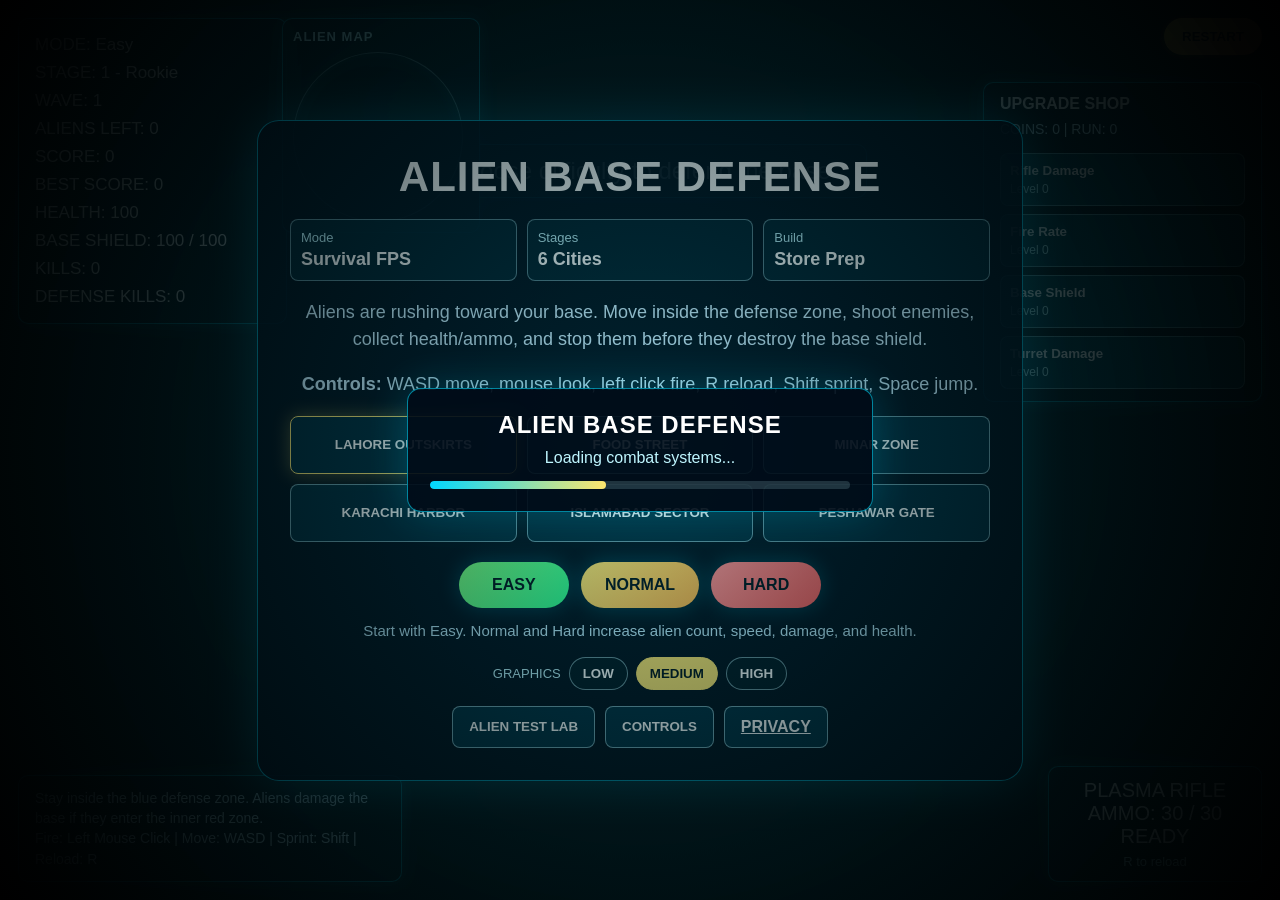
==== index.html @ 87f67059 "Deploy GitHub Pages build" ====
<!DOCTYPE html>
<html lang="en">
<head>
  <meta charset="UTF-8" />
  <meta name="viewport" content="width=device-width, initial-scale=1.0" />
  <meta name="description" content="Alien Base Defense is a Babylon.js alien shooter and base defense survival game." />
  <meta name="application-name" content="Alien Base Defense" />
  <meta name="theme-color" content="#00d6ff" />
  <meta name="mobile-web-app-capable" content="yes" />
  <meta name="apple-mobile-web-app-capable" content="yes" />
  <meta name="apple-mobile-web-app-title" content="Alien Defense" />
  <link rel="manifest" href="manifest.webmanifest" />
  <link rel="icon" href="icon.svg" type="image/svg+xml" />
  <link rel="icon" href="icons/icon-192.png" sizes="192x192" type="image/png" />
  <link rel="apple-touch-icon" href="icons/icon-192.png" />
  <title>Alien Base Defense</title>
  <style>
    html, body {
      width: 100%;
      height: 100%;
      margin: 0;
      overflow: hidden;
      background: #05070d;
      font-family: Arial, sans-serif;
      color: white;
      user-select: none;
      -webkit-user-select: none;
      -webkit-touch-callout: none;
    }

    #renderCanvas {
      width: 100%;
      height: 100%;
      touch-action: none;
      display: block;
    }

    #hud {
      position: fixed;
      inset: 0;
      pointer-events: none;
      z-index: 10;
    }

    .panel {
      position: absolute;
      background: rgba(0, 10, 20, 0.65);
      border: 1px solid rgba(0, 220, 255, 0.55);
      box-shadow: 0 0 18px rgba(0, 220, 255, 0.18);
      border-radius: 10px;
      padding: 12px 16px;
      backdrop-filter: blur(4px);
    }

    #stats {
      top: 18px;
      left: 18px;
      font-size: 17px;
      line-height: 1.65;
      min-width: 235px;
    }

    #weaponPanel {
      right: 18px;
      bottom: 18px;
      font-size: 20px;
      min-width: 180px;
      text-align: center;
    }

    #bossPanel {
      left: 50%;
      top: 82px;
      transform: translateX(-50%);
      width: min(520px, 46vw);
      display: none;
      text-align: center;
      padding: 10px 14px;
      border-color: rgba(255, 74, 48, 0.78);
      box-shadow: 0 0 24px rgba(255, 74, 48, 0.24);
    }

    #bossPanel h3 {
      margin: 0 0 7px;
      color: #ffd2c8;
      letter-spacing: 2px;
      font-size: 14px;
    }

    #bossHealthBack {
      height: 10px;
      overflow: hidden;
      border-radius: 999px;
      background: rgba(90, 0, 0, 0.76);
      border: 1px solid rgba(255, 210, 200, 0.32);
    }

    #bossHealthFill {
      width: 100%;
      height: 100%;
      transform-origin: left center;
      background: linear-gradient(90deg, #ff3828, #ffe66d);
      box-shadow: 0 0 14px rgba(255, 74, 48, 0.6);
    }

    #bossHealthText {
      margin-top: 5px;
      color: #ffd2c8;
      font-size: 12px;
    }

    #alienMapPanel {
      top: 18px;
      left: 282px;
      width: 176px;
      padding: 10px;
    }

    #alienMapPanel h3 {
      margin: 0 0 8px;
      font-size: 13px;
      letter-spacing: 1px;
      color: #bff6ff;
    }

    #alienMapCanvas {
      width: 168px;
      height: 168px;
      display: block;
      border-radius: 50%;
      background: rgba(0, 7, 13, 0.78);
      border: 1px solid rgba(191, 246, 255, 0.4);
      box-shadow: inset 0 0 18px rgba(0, 220, 255, 0.12);
    }

    #message {
      left: 50%;
      top: 16%;
      transform: translateX(-50%);
      text-align: center;
      font-size: 24px;
      min-width: 420px;
      max-width: 720px;
    }

    #hintPanel {
      left: 18px;
      bottom: 18px;
      font-size: 14px;
      color: #cdefff;
      max-width: 350px;
      line-height: 1.45;
    }

    #crosshair {
      position: absolute;
      left: 50%;
      top: 50%;
      width: 28px;
      height: 28px;
      transform: translate(-50%, -50%);
    }

    #crosshair::before,
    #crosshair::after {
      content: "";
      position: absolute;
      background: rgba(255, 255, 255, 0.95);
      box-shadow: 0 0 10px rgba(0, 220, 255, 0.9);
    }

    #crosshair::before {
      left: 13px;
      top: 0;
      width: 2px;
      height: 28px;
    }

    #crosshair::after {
      top: 13px;
      left: 0;
      width: 28px;
      height: 2px;
    }

    #startOverlay {
      position: fixed;
      inset: 0;
      z-index: 50;
      display: flex;
      align-items: center;
      justify-content: center;
      background: radial-gradient(circle at center, rgba(0, 160, 190, 0.16), rgba(0, 0, 0, 0.92));
      color: white;
      text-align: center;
      padding: 24px;
    }

    #startCard {
      max-width: 700px;
      background: rgba(0, 12, 24, 0.9);
      border: 1px solid rgba(0, 220, 255, 0.6);
      border-radius: 22px;
      padding: 32px;
      box-shadow: 0 0 50px rgba(0, 220, 255, 0.22);
    }

    #startCard h1 {
      margin: 0 0 12px;
      font-size: 42px;
      letter-spacing: 1px;
    }

    #startCard p {
      font-size: 18px;
      color: #cdefff;
      line-height: 1.5;
    }

    #menuStatus {
      display: grid;
      grid-template-columns: repeat(3, 1fr);
      gap: 10px;
      margin: 18px 0;
    }

    .menuStat {
      border: 1px solid rgba(191, 246, 255, 0.45);
      border-radius: 8px;
      padding: 10px;
      background: rgba(0, 42, 56, 0.58);
      font-size: 13px;
      color: #bff6ff;
      text-align: left;
    }

    .menuStat strong {
      display: block;
      margin-top: 4px;
      color: white;
      font-size: 18px;
    }

    #difficultyButtons {
      display: flex;
      justify-content: center;
      gap: 12px;
      margin-top: 20px;
      flex-wrap: wrap;
    }

    .difficultyBtn {
      pointer-events: auto;
      border: none;
      border-radius: 999px;
      padding: 14px 24px;
      font-size: 16px;
      font-weight: 900;
      cursor: pointer;
      color: #001018;
      box-shadow: 0 0 22px rgba(0, 220, 255, 0.25);
      min-width: 110px;
    }

    .difficultyBtn.easy {
      background: linear-gradient(135deg, #7cff7c, #2dff8f);
    }

    .difficultyBtn.normal {
      background: linear-gradient(135deg, #ffe66d, #ffb347);
    }

    .difficultyBtn.hard {
      background: linear-gradient(135deg, #ff8b8b, #ff5a5a);
    }

    #stageSelect {
      display: grid;
      grid-template-columns: repeat(3, 1fr);
      gap: 10px;
      margin-top: 18px;
    }

    .stageBtn {
      pointer-events: auto;
      min-height: 58px;
      border: 1px solid rgba(191, 246, 255, 0.55);
      border-radius: 8px;
      background: rgba(0, 60, 80, 0.55);
      color: white;
      font-weight: 900;
      cursor: pointer;
    }

    .stageBtn.selected {
      border-color: #ffe66d;
      box-shadow: 0 0 18px rgba(255, 230, 109, 0.32);
    }

    #difficultyHint {
      margin-top: 14px;
      font-size: 15px;
      color: #bfeeff;
    }

    #graphicsSelect {
      margin-top: 18px;
      display: flex;
      justify-content: center;
      align-items: center;
      gap: 8px;
      flex-wrap: wrap;
      color: #bff6ff;
      font-size: 13px;
    }

    .graphicsBtn {
      border: 1px solid rgba(191, 246, 255, 0.55);
      border-radius: 999px;
      padding: 8px 13px;
      background: rgba(0, 22, 32, 0.84);
      color: white;
      font-weight: 800;
      cursor: pointer;
    }

    .graphicsBtn.selected {
      border-color: #ffe66d;
      color: #001018;
      background: #ffe66d;
    }

    #menuActions {
      display: flex;
      justify-content: center;
      gap: 10px;
      margin-top: 16px;
      flex-wrap: wrap;
    }

    .menuActionBtn {
      pointer-events: auto;
      border: 1px solid rgba(191, 246, 255, 0.6);
      border-radius: 8px;
      padding: 11px 16px;
      background: rgba(0, 60, 80, 0.65);
      color: white;
      font-weight: 900;
      cursor: pointer;
    }

    #startButton {
      display: none;
    }

    #restartButton {
      pointer-events: auto;
      position: absolute;
      right: 18px;
      top: 18px;
      background: linear-gradient(135deg, #ffdd55, #ff7755);
      color: #120800;
      border: none;
      border-radius: 999px;
      padding: 11px 18px;
      font-weight: 900;
      cursor: pointer;
      box-shadow: 0 0 18px rgba(255, 190, 70, 0.35);
    }

    #damageFlash {
      position: fixed;
      inset: 0;
      background: rgba(255, 0, 0, 0);
      z-index: 20;
      pointer-events: none;
      transition: background 0.12s ease;
    }

    #compatOverlay {
      position: fixed;
      inset: 0;
      z-index: 120;
      display: none;
      align-items: center;
      justify-content: center;
      background: radial-gradient(circle at center, rgba(160, 30, 30, 0.2), rgba(0, 0, 0, 0.94));
      color: white;
      text-align: center;
      padding: 24px;
    }

    #compatCard {
      width: min(520px, calc(100vw - 32px));
      border: 1px solid rgba(255, 110, 90, 0.7);
      border-radius: 14px;
      padding: 24px;
      background: rgba(24, 8, 8, 0.94);
      box-shadow: 0 0 44px rgba(255, 70, 55, 0.2);
    }

    #compatCard h2 {
      margin: 0 0 10px;
    }

    #compatCard p {
      color: #ffd6ce;
      line-height: 1.5;
      margin: 0;
    }

    #loadingOverlay {
      position: fixed;
      inset: 0;
      z-index: 90;
      display: flex;
      align-items: center;
      justify-content: center;
      background: radial-gradient(circle at center, rgba(0, 135, 160, 0.18), rgba(0, 0, 0, 0.94));
      color: white;
      text-align: center;
    }

    #loadingCard {
      width: min(420px, calc(100vw - 36px));
      border: 1px solid rgba(0, 220, 255, 0.58);
      border-radius: 14px;
      padding: 22px;
      background: rgba(0, 12, 24, 0.9);
      box-shadow: 0 0 44px rgba(0, 220, 255, 0.2);
    }

    #loadingCard h2 {
      margin: 0 0 10px;
      letter-spacing: 1px;
    }

    #loadingText {
      color: #bff6ff;
      margin-bottom: 14px;
    }

    #loadingBar {
      height: 8px;
      border-radius: 999px;
      overflow: hidden;
      background: rgba(191, 246, 255, 0.16);
    }

    #loadingBar span {
      display: block;
      width: 42%;
      height: 100%;
      border-radius: inherit;
      background: linear-gradient(90deg, #00d6ff, #ffe66d);
      animation: loadingSweep 1.1s ease-in-out infinite alternate;
    }

    @keyframes loadingSweep {
      from { transform: translateX(-30%); }
      to { transform: translateX(170%); }
    }

    #pauseOverlay {
      position: fixed;
      inset: 0;
      z-index: 60;
      display: none;
      align-items: center;
      justify-content: center;
      background: rgba(0, 0, 0, 0.72);
      color: white;
      text-align: center;
    }

    #controlsOverlay {
      position: fixed;
      inset: 0;
      z-index: 65;
      display: none;
      align-items: center;
      justify-content: center;
      background: rgba(0, 0, 0, 0.74);
      color: white;
      text-align: left;
      pointer-events: auto;
    }

    #controlsMenu {
      width: min(520px, calc(100vw - 32px));
      background: rgba(0, 12, 24, 0.96);
      border: 1px solid rgba(0, 220, 255, 0.62);
      border-radius: 14px;
      padding: 24px;
      box-shadow: 0 0 40px rgba(0, 220, 255, 0.22);
    }

    #controlsMenu h2 {
      margin: 0 0 16px;
      text-align: center;
    }

    .controlGrid {
      display: grid;
      grid-template-columns: 130px 1fr;
      gap: 10px 14px;
      color: #cdefff;
      font-size: 15px;
    }

    .controlGrid strong {
      color: white;
    }

    #alienGalleryOverlay {
      position: fixed;
      inset: 0;
      z-index: 70;
      display: none;
      align-items: center;
      justify-content: center;
      background: rgba(0, 0, 0, 0.82);
      color: white;
      pointer-events: auto;
    }

    #alienGallery {
      width: min(980px, calc(100vw - 28px));
      height: min(680px, calc(100vh - 28px));
      background: rgba(0, 12, 24, 0.96);
      border: 1px solid rgba(0, 220, 255, 0.62);
      border-radius: 14px;
      display: grid;
      grid-template-columns: 220px 1fr;
      overflow: hidden;
      box-shadow: 0 0 48px rgba(0, 220, 255, 0.24);
    }

    #alienGalleryPanel {
      padding: 18px;
      border-right: 1px solid rgba(0, 220, 255, 0.3);
      overflow-y: auto;
    }

    #alienGalleryPanel h2 {
      margin: 0 0 12px;
      font-size: 22px;
    }

    .alienPreviewBtn {
      width: 100%;
      margin-top: 8px;
      border: 1px solid rgba(191, 246, 255, 0.55);
      border-radius: 8px;
      padding: 10px;
      background: rgba(0, 60, 80, 0.62);
      color: white;
      cursor: pointer;
      font-weight: 900;
      text-align: left;
    }

    .alienPreviewBtn.selected {
      border-color: #ffe66d;
      box-shadow: 0 0 16px rgba(255, 230, 109, 0.22);
    }

    #alienGalleryClose {
      width: 100%;
      margin-top: 18px;
      border: none;
      border-radius: 8px;
      padding: 11px;
      background: #bff6ff;
      color: #001018;
      font-weight: 900;
      cursor: pointer;
    }

    #alienPreviewCanvas {
      width: 100%;
      height: 100%;
      display: block;
      touch-action: none;
    }

    #rewardOverlay {
      position: fixed;
      inset: 0;
      z-index: 58;
      display: none;
      align-items: center;
      justify-content: center;
      background: rgba(0, 0, 0, 0.68);
      pointer-events: auto;
    }

    #rewardMenu {
      width: min(620px, calc(100vw - 32px));
      background: rgba(0, 12, 24, 0.96);
      border: 1px solid rgba(0, 220, 255, 0.62);
      border-radius: 14px;
      padding: 24px;
      text-align: center;
      box-shadow: 0 0 42px rgba(0, 220, 255, 0.24);
    }

    #rewardMenu h2 {
      margin: 0 0 8px;
      font-size: 28px;
    }

    #rewardMenu p {
      margin: 0 0 18px;
      color: #cdefff;
    }

    #rewardButtons {
      display: grid;
      grid-template-columns: repeat(3, 1fr);
      gap: 12px;
    }

    #shopPanel {
      right: 18px;
      top: 82px;
      width: 245px;
      pointer-events: auto;
    }

    #shopPanel h3 {
      margin: 0 0 8px;
      font-size: 16px;
    }

    #shopPanel .coinLine {
      font-size: 14px;
      color: #cdefff;
      margin-bottom: 8px;
    }

    .shopBtn {
      width: 100%;
      margin-top: 8px;
      border: 1px solid rgba(191, 246, 255, 0.55);
      border-radius: 8px;
      padding: 9px;
      background: rgba(0, 70, 85, 0.74);
      color: white;
      cursor: pointer;
      font-weight: 900;
      text-align: left;
    }

    .shopBtn span {
      display: block;
      margin-top: 4px;
      color: #bff6ff;
      font-size: 12px;
      font-weight: 400;
    }

    .shopBtn:disabled {
      opacity: 0.55;
      cursor: default;
    }

    .rewardBtn {
      min-height: 104px;
      border: 1px solid rgba(191, 246, 255, 0.65);
      border-radius: 8px;
      background: rgba(0, 60, 80, 0.72);
      color: white;
      cursor: pointer;
      font-weight: 900;
      line-height: 1.35;
      padding: 12px;
    }

    .rewardBtn span {
      display: block;
      margin-top: 7px;
      color: #bff6ff;
      font-size: 13px;
      font-weight: 400;
    }

    #pauseMenu {
      width: min(360px, calc(100vw - 32px));
      background: rgba(0, 12, 24, 0.95);
      border: 1px solid rgba(0, 220, 255, 0.62);
      border-radius: 14px;
      padding: 24px;
      box-shadow: 0 0 40px rgba(0, 220, 255, 0.22);
    }

    #pauseMenu h2 {
      margin: 0 0 18px;
      font-size: 30px;
    }

    .pauseBtn {
      display: block;
      width: 100%;
      margin-top: 12px;
      border: none;
      border-radius: 8px;
      padding: 13px 16px;
      font-size: 16px;
      font-weight: 900;
      cursor: pointer;
      color: #001018;
      background: #bff6ff;
    }

    #mobileControls {
      position: fixed;
      inset: 0;
      z-index: 30;
      display: none;
      pointer-events: none;
    }

    #joystick {
      position: absolute;
      left: 22px;
      bottom: 34px;
      width: 118px;
      height: 118px;
      border-radius: 50%;
      border: 2px solid rgba(191, 246, 255, 0.65);
      background: rgba(0, 12, 24, 0.36);
      pointer-events: auto;
      touch-action: none;
    }

    #joystickKnob {
      position: absolute;
      left: 39px;
      top: 39px;
      width: 40px;
      height: 40px;
      border-radius: 50%;
      background: rgba(191, 246, 255, 0.9);
      box-shadow: 0 0 18px rgba(0, 220, 255, 0.45);
    }

    .mobileAction {
      position: absolute;
      right: 24px;
      width: 70px;
      height: 70px;
      border-radius: 50%;
      border: 1px solid rgba(255, 255, 255, 0.7);
      background: rgba(0, 12, 24, 0.72);
      color: white;
      font-weight: 900;
      pointer-events: auto;
      touch-action: none;
    }

    #mobileFireButton {
      bottom: 38px;
      width: 84px;
      height: 84px;
      background: rgba(255, 80, 80, 0.8);
    }

    #mobileReloadButton {
      bottom: 134px;
    }

    #mobileSprintButton {
      right: 112px;
      bottom: 44px;
    }

    @media (hover: none), (pointer: coarse) {
      #mobileControls {
        display: block;
      }

      #alienMapPanel {
        left: auto;
        right: 18px;
        top: 84px;
        width: 132px;
      }

      #alienMapCanvas {
        width: 124px;
        height: 124px;
      }
    }

    @media (hover: none) and (orientation: landscape), (pointer: coarse) and (orientation: landscape), (max-height: 520px) {
      .panel {
        border-radius: 8px;
        padding: 7px 9px;
        background: rgba(0, 10, 20, 0.54);
        backdrop-filter: blur(2px);
      }

      #stats {
        top: max(8px, env(safe-area-inset-top));
        left: max(8px, env(safe-area-inset-left));
        min-width: 0;
        width: 178px;
        font-size: 11px;
        line-height: 1.32;
      }

      #stats div:nth-child(2),
      #stats div:nth-child(6),
      #stats div:nth-child(10) {
        display: none;
      }

      #message {
        top: max(10px, env(safe-area-inset-top));
        left: 50%;
        min-width: 0;
        width: min(360px, 42vw);
        max-width: 42vw;
        font-size: 13px;
        line-height: 1.2;
        padding: 8px 12px;
      }

      #restartButton {
        top: max(8px, env(safe-area-inset-top));
        right: max(12px, env(safe-area-inset-right));
        padding: 11px 18px;
        font-size: 13px;
        border-radius: 999px;
      }

      #alienMapPanel,
      #shopPanel,
      #hintPanel {
        display: none;
      }

      #weaponPanel {
        right: calc(max(122px, env(safe-area-inset-right) + 122px));
        bottom: max(14px, env(safe-area-inset-bottom));
        min-width: 112px;
        width: 122px;
        font-size: 12px;
        line-height: 1.2;
        padding: 7px 9px;
      }

      #weaponPanel div:last-child {
        display: none;
      }

      #bossPanel {
        top: max(56px, calc(env(safe-area-inset-top) + 48px));
        width: min(300px, 38vw);
        padding: 7px 9px;
      }

      #bossPanel h3 {
        font-size: 11px;
        margin-bottom: 5px;
      }

      #bossHealthBack {
        height: 7px;
      }

      #bossHealthText {
        display: none;
      }

      #crosshair {
        width: 22px;
        height: 22px;
      }

      #crosshair::before {
        left: 10px;
        height: 22px;
      }

      #crosshair::after {
        top: 10px;
        width: 22px;
      }

      #joystick {
        left: max(16px, env(safe-area-inset-left));
        bottom: max(18px, env(safe-area-inset-bottom));
        width: 92px;
        height: 92px;
      }

      #joystickKnob {
        left: 31px;
        top: 31px;
        width: 30px;
        height: 30px;
      }

      .mobileAction {
        right: max(18px, env(safe-area-inset-right));
        width: 58px;
        height: 58px;
        font-size: 12px;
      }

      #mobileFireButton {
        right: max(18px, env(safe-area-inset-right));
        bottom: max(22px, env(safe-area-inset-bottom));
        width: 78px;
        height: 78px;
      }

      #mobileReloadButton {
        right: max(18px, env(safe-area-inset-right));
        bottom: calc(max(22px, env(safe-area-inset-bottom)) + 88px);
      }

      #mobileSprintButton {
        right: calc(max(18px, env(safe-area-inset-right)) + 88px);
        bottom: max(30px, env(safe-area-inset-bottom));
      }

      #startOverlay {
        align-items: flex-start;
        overflow: auto;
        padding: max(12px, env(safe-area-inset-top)) max(14px, env(safe-area-inset-right)) max(12px, env(safe-area-inset-bottom)) max(14px, env(safe-area-inset-left));
      }

      #startCard {
        max-width: 760px;
        padding: 16px;
        border-radius: 12px;
      }

      #startCard h1 {
        margin: 0 0 8px;
        font-size: 24px;
      }

      #startCard p {
        margin: 8px 0;
        font-size: 13px;
      }

      #menuStatus {
        grid-template-columns: repeat(3, 1fr);
        gap: 7px;
        margin: 9px 0;
      }

      .menuStat {
        padding: 7px;
        font-size: 10px;
      }

      .menuStat strong {
        font-size: 13px;
      }

      #stageSelect {
        grid-template-columns: repeat(3, 1fr);
        gap: 7px;
        margin: 10px 0;
      }

      .stageBtn,
      .difficultyBtn,
      .graphicsBtn {
        padding: 9px 10px;
        font-size: 12px;
      }

      #graphicsSelect {
        margin-top: 10px;
      }

      #rewardMenu {
        width: min(580px, calc(100vw - 28px));
        padding: 16px;
      }

      #rewardButtons {
        gap: 8px;
      }

      .rewardBtn {
        min-height: 76px;
        padding: 9px;
        font-size: 12px;
      }

      .rewardBtn span {
        font-size: 10px;
      }
    }
  </style>
  <script type="module" crossorigin src="/Need4SpeedKarachi/assets/index-DaUfRGRf.js"></script>
  <link rel="modulepreload" crossorigin href="/Need4SpeedKarachi/assets/rolldown-runtime-lhHHWwHU.js">
  <link rel="modulepreload" crossorigin href="/Need4SpeedKarachi/assets/babylon-QoQ_525q.js">
</head>
<body>
  <canvas id="renderCanvas"></canvas>

  <div id="compatOverlay">
    <div id="compatCard">
      <h2>Graphics Not Available</h2>
      <p>
        Alien Base Defense needs WebGL hardware acceleration. Update your graphics driver,
        enable hardware acceleration, or try another Windows device with WebGL support.
      </p>
    </div>
  </div>

  <div id="loadingOverlay">
    <div id="loadingCard">
      <h2>ALIEN BASE DEFENSE</h2>
      <div id="loadingText">Loading combat systems...</div>
      <div id="loadingBar"><span></span></div>
    </div>
  </div>

  <div id="hud">
    <div id="stats" class="panel">
      <div>MODE: <span id="difficultyLabel">Easy</span></div>
      <div>STAGE: <span id="stage">1</span> - <span id="stageName">Rookie</span></div>
      <div>WAVE: <span id="wave">1</span></div>
      <div>ALIENS LEFT: <span id="aliensLeft">0</span></div>
      <div>SCORE: <span id="score">0</span></div>
      <div>BEST SCORE: <span id="bestScore">0</span></div>
      <div>HEALTH: <span id="health">100</span></div>
      <div>BASE SHIELD: <span id="baseHealth">100</span> / <span id="maxBaseHealth">100</span></div>
      <div>KILLS: <span id="kills">0</span></div>
      <div>DEFENSE KILLS: <span id="defenseKills">0</span></div>
    </div>

    <div id="message" class="panel">Choose difficulty to defend the base</div>

    <div id="bossPanel" class="panel">
      <h3>BOSS ALIEN</h3>
      <div id="bossHealthBack"><div id="bossHealthFill"></div></div>
      <div id="bossHealthText">0 / 0</div>
    </div>

    <button id="restartButton">RESTART</button>

    <div id="alienMapPanel" class="panel">
      <h3>ALIEN MAP</h3>
      <canvas id="alienMapCanvas" width="168" height="168"></canvas>
    </div>

    <div id="shopPanel" class="panel">
      <h3>UPGRADE SHOP</h3>
      <div class="coinLine">COINS: <span id="coins">0</span> | RUN: <span id="runCoins">0</span></div>
      <button class="shopBtn" data-shop-item="rifleDamage">Rifle Damage<span>Level 0</span></button>
      <button class="shopBtn" data-shop-item="fireRate">Fire Rate<span>Level 0</span></button>
      <button class="shopBtn" data-shop-item="baseShield">Base Shield<span>Level 0</span></button>
      <button class="shopBtn" data-shop-item="turretDamage">Turret Damage<span>Level 0</span></button>
    </div>

    <div id="hintPanel" class="panel">
      Stay inside the blue defense zone. Aliens damage the base if they enter the inner red zone.<br />
      Fire: Left Mouse Click | Move: WASD | Sprint: Shift | Reload: R
    </div>

    <div id="weaponPanel" class="panel">
      <div>PLASMA RIFLE</div>
      <div>AMMO: <span id="ammo">30</span> / <span id="maxAmmo">30</span></div>
      <div id="weaponStatus">READY</div>
      <div style="font-size: 13px; color: #bff6ff; margin-top: 6px;">R to reload</div>
    </div>

    <div id="crosshair"></div>
  </div>

  <div id="damageFlash"></div>

  <div id="pauseOverlay">
    <div id="pauseMenu">
      <h2>PAUSED</h2>
      <button id="resumeButton" class="pauseBtn">RESUME</button>
      <button id="controlsButton" class="pauseBtn">CONTROLS</button>
      <button id="pauseRestartButton" class="pauseBtn">RESTART</button>
      <button id="mainMenuButton" class="pauseBtn">MAIN MENU</button>
    </div>
  </div>

  <div id="controlsOverlay">
    <div id="controlsMenu">
      <h2>CONTROLS</h2>
      <div class="controlGrid">
        <strong>Move</strong><span>WASD</span>
        <strong>Look</strong><span>Mouse</span>
        <strong>Fire</strong><span>Left Mouse Button</span>
        <strong>Reload</strong><span>R</span>
        <strong>Sprint</strong><span>Shift</span>
        <strong>Jump</strong><span>Space</span>
        <strong>Pause</strong><span>Esc</span>
      </div>
      <button id="controlsCloseButton" class="pauseBtn">CLOSE</button>
    </div>
  </div>

  <div id="alienGalleryOverlay">
    <div id="alienGallery">
      <div id="alienGalleryPanel">
        <h2>ALIEN TEST LAB</h2>
        <button class="alienPreviewBtn selected" data-alien-preview="grunt">Green Grunt</button>
        <button class="alienPreviewBtn" data-alien-preview="runner">Purple Runner</button>
        <button class="alienPreviewBtn" data-alien-preview="brute">Armored Brute</button>
        <button class="alienPreviewBtn" data-alien-preview="brutePurple">Purple Brute</button>
        <button class="alienPreviewBtn" data-alien-preview="boss">Horned Boss</button>
        <button class="alienPreviewBtn" data-alien-preview="plasmaCannon">Plasma Cannon</button>
        <button class="alienPreviewBtn" data-alien-preview="marketStall">Market Stall</button>
        <button class="alienPreviewBtn" data-alien-preview="peshawarGate">Peshawar Gate</button>
        <button class="alienPreviewBtn" data-alien-preview="cityWatchtower">City Watchtower</button>
        <button class="alienPreviewBtn" data-alien-preview="shippingContainer">Shipping Container</button>
        <button class="alienPreviewBtn" data-alien-preview="roadBarricade">Road Barricade</button>
        <button class="alienPreviewBtn" data-alien-preview="shopWorkbench">Shop Workbench</button>
        <button class="alienPreviewBtn" data-alien-preview="planterBarrier">Planter Barrier</button>
        <button class="alienPreviewBtn" data-alien-preview="sectorSign">Sector Sign</button>
        <button class="alienPreviewBtn" data-alien-preview="sandbagWall">Sandbag Wall</button>
        <button id="alienGalleryClose">CLOSE</button>
      </div>
      <canvas id="alienPreviewCanvas"></canvas>
    </div>
  </div>

  <div id="rewardOverlay">
    <div id="rewardMenu">
      <h2 id="rewardTitle">WAVE CLEARED</h2>
      <p id="rewardSummary">Choose one upgrade before the next attack.</p>
      <div id="rewardButtons">
        <button class="rewardBtn" data-reward="repair">Repair Shield<span>Restore more base shield now and improve future repairs.</span></button>
        <button class="rewardBtn" data-reward="ammo">Ammo Upgrade<span>Increase magazine capacity and refill ammo.</span></button>
        <button class="rewardBtn" data-reward="rifle">Rifle Tuning<span>Improve fire rate and plasma damage.</span></button>
      </div>
    </div>
  </div>

  <div id="mobileControls">
    <div id="joystick">
      <div id="joystickKnob"></div>
    </div>
    <button id="mobileReloadButton" class="mobileAction">R</button>
    <button id="mobileSprintButton" class="mobileAction">RUN</button>
    <button id="mobileFireButton" class="mobileAction">FIRE</button>
  </div>

  <div id="startOverlay">
    <div id="startCard">
      <h1>ALIEN BASE DEFENSE</h1>
      <div id="menuStatus">
        <div class="menuStat">Mode<strong>Survival FPS</strong></div>
        <div class="menuStat">Stages<strong>6 Cities</strong></div>
        <div class="menuStat">Build<strong>Store Prep</strong></div>
      </div>
      <p>
        Aliens are rushing toward your base. Move inside the defense zone, shoot enemies,
        collect health/ammo, and stop them before they destroy the base shield.
      </p>
      <p><b>Controls:</b> WASD move, mouse look, left click fire, R reload, Shift sprint, Space jump.</p>

      <div id="stageSelect">
        <button class="stageBtn selected" data-stage-id="lahore-outskirts">LAHORE OUTSKIRTS</button>
        <button class="stageBtn" data-stage-id="food-street">FOOD STREET</button>
        <button class="stageBtn" data-stage-id="minar-zone">MINAR ZONE</button>
        <button class="stageBtn" data-stage-id="karachi-harbor">KARACHI HARBOR</button>
        <button class="stageBtn" data-stage-id="islamabad-sector">ISLAMABAD SECTOR</button>
        <button class="stageBtn" data-stage-id="peshawar-gate">PESHAWAR GATE</button>
      </div>

      <div id="difficultyButtons">
        <button class="difficultyBtn easy" data-difficulty="easy">EASY</button>
        <button class="difficultyBtn normal" data-difficulty="normal">NORMAL</button>
        <button class="difficultyBtn hard" data-difficulty="hard">HARD</button>
      </div>

      <div id="difficultyHint">
        Start with Easy. Normal and Hard increase alien count, speed, damage, and health.
      </div>

      <div id="graphicsSelect">
        GRAPHICS
        <button class="graphicsBtn" data-graphics-quality="low">LOW</button>
        <button class="graphicsBtn selected" data-graphics-quality="medium">MEDIUM</button>
        <button class="graphicsBtn" data-graphics-quality="high">HIGH</button>
      </div>

      <div id="menuActions">
        <button id="alienGalleryButton" class="menuActionBtn">ALIEN TEST LAB</button>
        <button id="menuControlsButton" class="menuActionBtn">CONTROLS</button>
        <a class="menuActionBtn" href="privacy.html" target="_blank" rel="noopener">PRIVACY</a>
      </div>

      <button id="startButton">START GAME</button>
    </div>
  </div>

</body>
</html>
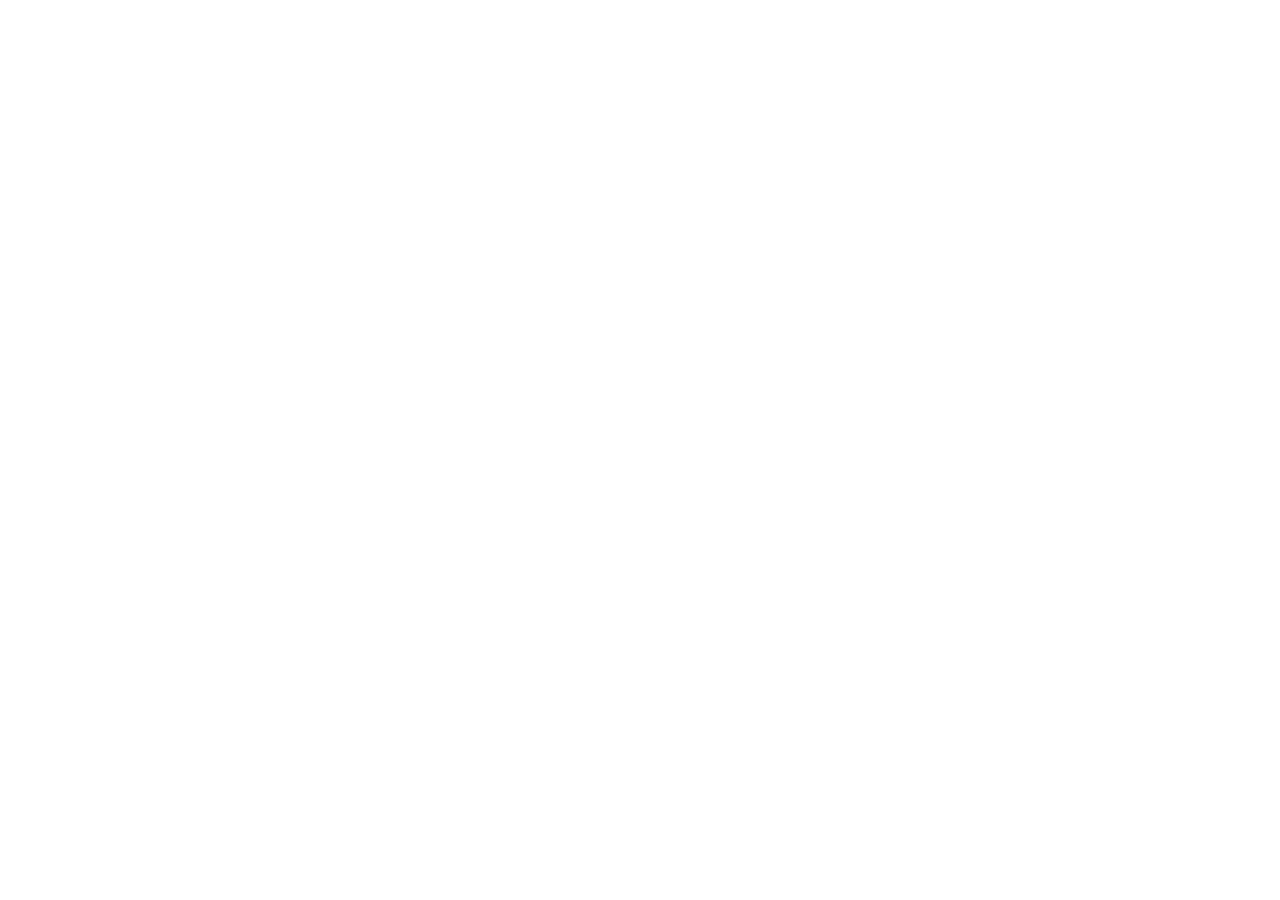
==== commit f0f88283: "Publish Need 4 Speed Karachi site" ====
--- a/index.html
+++ b/index.html
@@ -1,1207 +1,25 @@
-<!DOCTYPE html>
+<!doctype html>
 <html lang="en">
-<head>
-  <meta charset="UTF-8" />
-  <meta name="viewport" content="width=device-width, initial-scale=1.0" />
-  <meta name="description" content="Alien Base Defense is a Babylon.js alien shooter and base defense survival game." />
-  <meta name="application-name" content="Alien Base Defense" />
-  <meta name="theme-color" content="#00d6ff" />
-  <meta name="mobile-web-app-capable" content="yes" />
-  <meta name="apple-mobile-web-app-capable" content="yes" />
-  <meta name="apple-mobile-web-app-title" content="Alien Defense" />
-  <link rel="manifest" href="manifest.webmanifest" />
-  <link rel="icon" href="icon.svg" type="image/svg+xml" />
-  <link rel="icon" href="icons/icon-192.png" sizes="192x192" type="image/png" />
-  <link rel="apple-touch-icon" href="icons/icon-192.png" />
-  <title>Alien Base Defense</title>
-  <style>
-    html, body {
-      width: 100%;
-      height: 100%;
-      margin: 0;
-      overflow: hidden;
-      background: #05070d;
-      font-family: Arial, sans-serif;
-      color: white;
-      user-select: none;
-      -webkit-user-select: none;
-      -webkit-touch-callout: none;
-    }
-
-    #renderCanvas {
-      width: 100%;
-      height: 100%;
-      touch-action: none;
-      display: block;
-    }
-
-    #hud {
-      position: fixed;
-      inset: 0;
-      pointer-events: none;
-      z-index: 10;
-    }
-
-    .panel {
-      position: absolute;
-      background: rgba(0, 10, 20, 0.65);
-      border: 1px solid rgba(0, 220, 255, 0.55);
-      box-shadow: 0 0 18px rgba(0, 220, 255, 0.18);
-      border-radius: 10px;
-      padding: 12px 16px;
-      backdrop-filter: blur(4px);
-    }
-
-    #stats {
-      top: 18px;
-      left: 18px;
-      font-size: 17px;
-      line-height: 1.65;
-      min-width: 235px;
-    }
-
-    #weaponPanel {
-      right: 18px;
-      bottom: 18px;
-      font-size: 20px;
-      min-width: 180px;
-      text-align: center;
-    }
-
-    #bossPanel {
-      left: 50%;
-      top: 82px;
-      transform: translateX(-50%);
-      width: min(520px, 46vw);
-      display: none;
-      text-align: center;
-      padding: 10px 14px;
-      border-color: rgba(255, 74, 48, 0.78);
-      box-shadow: 0 0 24px rgba(255, 74, 48, 0.24);
-    }
-
-    #bossPanel h3 {
-      margin: 0 0 7px;
-      color: #ffd2c8;
-      letter-spacing: 2px;
-      font-size: 14px;
-    }
-
-    #bossHealthBack {
-      height: 10px;
-      overflow: hidden;
-      border-radius: 999px;
-      background: rgba(90, 0, 0, 0.76);
-      border: 1px solid rgba(255, 210, 200, 0.32);
-    }
-
-    #bossHealthFill {
-      width: 100%;
-      height: 100%;
-      transform-origin: left center;
-      background: linear-gradient(90deg, #ff3828, #ffe66d);
-      box-shadow: 0 0 14px rgba(255, 74, 48, 0.6);
-    }
-
-    #bossHealthText {
-      margin-top: 5px;
-      color: #ffd2c8;
-      font-size: 12px;
-    }
-
-    #alienMapPanel {
-      top: 18px;
-      left: 282px;
-      width: 176px;
-      padding: 10px;
-    }
-
-    #alienMapPanel h3 {
-      margin: 0 0 8px;
-      font-size: 13px;
-      letter-spacing: 1px;
-      color: #bff6ff;
-    }
-
-    #alienMapCanvas {
-      width: 168px;
-      height: 168px;
-      display: block;
-      border-radius: 50%;
-      background: rgba(0, 7, 13, 0.78);
-      border: 1px solid rgba(191, 246, 255, 0.4);
-      box-shadow: inset 0 0 18px rgba(0, 220, 255, 0.12);
-    }
-
-    #message {
-      left: 50%;
-      top: 16%;
-      transform: translateX(-50%);
-      text-align: center;
-      font-size: 24px;
-      min-width: 420px;
-      max-width: 720px;
-    }
-
-    #hintPanel {
-      left: 18px;
-      bottom: 18px;
-      font-size: 14px;
-      color: #cdefff;
-      max-width: 350px;
-      line-height: 1.45;
-    }
-
-    #crosshair {
-      position: absolute;
-      left: 50%;
-      top: 50%;
-      width: 28px;
-      height: 28px;
-      transform: translate(-50%, -50%);
-    }
-
-    #crosshair::before,
-    #crosshair::after {
-      content: "";
-      position: absolute;
-      background: rgba(255, 255, 255, 0.95);
-      box-shadow: 0 0 10px rgba(0, 220, 255, 0.9);
-    }
-
-    #crosshair::before {
-      left: 13px;
-      top: 0;
-      width: 2px;
-      height: 28px;
-    }
-
-    #crosshair::after {
-      top: 13px;
-      left: 0;
-      width: 28px;
-      height: 2px;
-    }
-
-    #startOverlay {
-      position: fixed;
-      inset: 0;
-      z-index: 50;
-      display: flex;
-      align-items: center;
-      justify-content: center;
-      background: radial-gradient(circle at center, rgba(0, 160, 190, 0.16), rgba(0, 0, 0, 0.92));
-      color: white;
-      text-align: center;
-      padding: 24px;
-    }
-
-    #startCard {
-      max-width: 700px;
-      background: rgba(0, 12, 24, 0.9);
-      border: 1px solid rgba(0, 220, 255, 0.6);
-      border-radius: 22px;
-      padding: 32px;
-      box-shadow: 0 0 50px rgba(0, 220, 255, 0.22);
-    }
-
-    #startCard h1 {
-      margin: 0 0 12px;
-      font-size: 42px;
-      letter-spacing: 1px;
-    }
-
-    #startCard p {
-      font-size: 18px;
-      color: #cdefff;
-      line-height: 1.5;
-    }
-
-    #menuStatus {
-      display: grid;
-      grid-template-columns: repeat(3, 1fr);
-      gap: 10px;
-      margin: 18px 0;
-    }
-
-    .menuStat {
-      border: 1px solid rgba(191, 246, 255, 0.45);
-      border-radius: 8px;
-      padding: 10px;
-      background: rgba(0, 42, 56, 0.58);
-      font-size: 13px;
-      color: #bff6ff;
-      text-align: left;
-    }
-
-    .menuStat strong {
-      display: block;
-      margin-top: 4px;
-      color: white;
-      font-size: 18px;
-    }
-
-    #difficultyButtons {
-      display: flex;
-      justify-content: center;
-      gap: 12px;
-      margin-top: 20px;
-      flex-wrap: wrap;
-    }
-
-    .difficultyBtn {
-      pointer-events: auto;
-      border: none;
-      border-radius: 999px;
-      padding: 14px 24px;
-      font-size: 16px;
-      font-weight: 900;
-      cursor: pointer;
-      color: #001018;
-      box-shadow: 0 0 22px rgba(0, 220, 255, 0.25);
-      min-width: 110px;
-    }
-
-    .difficultyBtn.easy {
-      background: linear-gradient(135deg, #7cff7c, #2dff8f);
-    }
-
-    .difficultyBtn.normal {
-      background: linear-gradient(135deg, #ffe66d, #ffb347);
-    }
-
-    .difficultyBtn.hard {
-      background: linear-gradient(135deg, #ff8b8b, #ff5a5a);
-    }
-
-    #stageSelect {
-      display: grid;
-      grid-template-columns: repeat(3, 1fr);
-      gap: 10px;
-      margin-top: 18px;
-    }
-
-    .stageBtn {
-      pointer-events: auto;
-      min-height: 58px;
-      border: 1px solid rgba(191, 246, 255, 0.55);
-      border-radius: 8px;
-      background: rgba(0, 60, 80, 0.55);
-      color: white;
-      font-weight: 900;
-      cursor: pointer;
-    }
-
-    .stageBtn.selected {
-      border-color: #ffe66d;
-      box-shadow: 0 0 18px rgba(255, 230, 109, 0.32);
-    }
-
-    #difficultyHint {
-      margin-top: 14px;
-      font-size: 15px;
-      color: #bfeeff;
-    }
-
-    #graphicsSelect {
-      margin-top: 18px;
-      display: flex;
-      justify-content: center;
-      align-items: center;
-      gap: 8px;
-      flex-wrap: wrap;
-      color: #bff6ff;
-      font-size: 13px;
-    }
-
-    .graphicsBtn {
-      border: 1px solid rgba(191, 246, 255, 0.55);
-      border-radius: 999px;
-      padding: 8px 13px;
-      background: rgba(0, 22, 32, 0.84);
-      color: white;
-      font-weight: 800;
-      cursor: pointer;
-    }
-
-    .graphicsBtn.selected {
-      border-color: #ffe66d;
-      color: #001018;
-      background: #ffe66d;
-    }
-
-    #menuActions {
-      display: flex;
-      justify-content: center;
-      gap: 10px;
-      margin-top: 16px;
-      flex-wrap: wrap;
-    }
-
-    .menuActionBtn {
-      pointer-events: auto;
-      border: 1px solid rgba(191, 246, 255, 0.6);
-      border-radius: 8px;
-      padding: 11px 16px;
-      background: rgba(0, 60, 80, 0.65);
-      color: white;
-      font-weight: 900;
-      cursor: pointer;
-    }
-
-    #startButton {
-      display: none;
-    }
-
-    #restartButton {
-      pointer-events: auto;
-      position: absolute;
-      right: 18px;
-      top: 18px;
-      background: linear-gradient(135deg, #ffdd55, #ff7755);
-      color: #120800;
-      border: none;
-      border-radius: 999px;
-      padding: 11px 18px;
-      font-weight: 900;
-      cursor: pointer;
-      box-shadow: 0 0 18px rgba(255, 190, 70, 0.35);
-    }
-
-    #damageFlash {
-      position: fixed;
-      inset: 0;
-      background: rgba(255, 0, 0, 0);
-      z-index: 20;
-      pointer-events: none;
-      transition: background 0.12s ease;
-    }
-
-    #compatOverlay {
-      position: fixed;
-      inset: 0;
-      z-index: 120;
-      display: none;
-      align-items: center;
-      justify-content: center;
-      background: radial-gradient(circle at center, rgba(160, 30, 30, 0.2), rgba(0, 0, 0, 0.94));
-      color: white;
-      text-align: center;
-      padding: 24px;
-    }
-
-    #compatCard {
-      width: min(520px, calc(100vw - 32px));
-      border: 1px solid rgba(255, 110, 90, 0.7);
-      border-radius: 14px;
-      padding: 24px;
-      background: rgba(24, 8, 8, 0.94);
-      box-shadow: 0 0 44px rgba(255, 70, 55, 0.2);
-    }
-
-    #compatCard h2 {
-      margin: 0 0 10px;
-    }
-
-    #compatCard p {
-      color: #ffd6ce;
-      line-height: 1.5;
-      margin: 0;
-    }
-
-    #loadingOverlay {
-      position: fixed;
-      inset: 0;
-      z-index: 90;
-      display: flex;
-      align-items: center;
-      justify-content: center;
-      background: radial-gradient(circle at center, rgba(0, 135, 160, 0.18), rgba(0, 0, 0, 0.94));
-      color: white;
-      text-align: center;
-    }
-
-    #loadingCard {
-      width: min(420px, calc(100vw - 36px));
-      border: 1px solid rgba(0, 220, 255, 0.58);
-      border-radius: 14px;
-      padding: 22px;
-      background: rgba(0, 12, 24, 0.9);
-      box-shadow: 0 0 44px rgba(0, 220, 255, 0.2);
-    }
-
-    #loadingCard h2 {
-      margin: 0 0 10px;
-      letter-spacing: 1px;
-    }
-
-    #loadingText {
-      color: #bff6ff;
-      margin-bottom: 14px;
-    }
-
-    #loadingBar {
-      height: 8px;
-      border-radius: 999px;
-      overflow: hidden;
-      background: rgba(191, 246, 255, 0.16);
-    }
-
-    #loadingBar span {
-      display: block;
-      width: 42%;
-      height: 100%;
-      border-radius: inherit;
-      background: linear-gradient(90deg, #00d6ff, #ffe66d);
-      animation: loadingSweep 1.1s ease-in-out infinite alternate;
-    }
-
-    @keyframes loadingSweep {
-      from { transform: translateX(-30%); }
-      to { transform: translateX(170%); }
-    }
-
-    #pauseOverlay {
-      position: fixed;
-      inset: 0;
-      z-index: 60;
-      display: none;
-      align-items: center;
-      justify-content: center;
-      background: rgba(0, 0, 0, 0.72);
-      color: white;
-      text-align: center;
-    }
-
-    #controlsOverlay {
-      position: fixed;
-      inset: 0;
-      z-index: 65;
-      display: none;
-      align-items: center;
-      justify-content: center;
-      background: rgba(0, 0, 0, 0.74);
-      color: white;
-      text-align: left;
-      pointer-events: auto;
-    }
-
-    #controlsMenu {
-      width: min(520px, calc(100vw - 32px));
-      background: rgba(0, 12, 24, 0.96);
-      border: 1px solid rgba(0, 220, 255, 0.62);
-      border-radius: 14px;
-      padding: 24px;
-      box-shadow: 0 0 40px rgba(0, 220, 255, 0.22);
-    }
-
-    #controlsMenu h2 {
-      margin: 0 0 16px;
-      text-align: center;
-    }
-
-    .controlGrid {
-      display: grid;
-      grid-template-columns: 130px 1fr;
-      gap: 10px 14px;
-      color: #cdefff;
-      font-size: 15px;
-    }
-
-    .controlGrid strong {
-      color: white;
-    }
-
-    #alienGalleryOverlay {
-      position: fixed;
-      inset: 0;
-      z-index: 70;
-      display: none;
-      align-items: center;
-      justify-content: center;
-      background: rgba(0, 0, 0, 0.82);
-      color: white;
-      pointer-events: auto;
-    }
-
-    #alienGallery {
-      width: min(980px, calc(100vw - 28px));
-      height: min(680px, calc(100vh - 28px));
-      background: rgba(0, 12, 24, 0.96);
-      border: 1px solid rgba(0, 220, 255, 0.62);
-      border-radius: 14px;
-      display: grid;
-      grid-template-columns: 220px 1fr;
-      overflow: hidden;
-      box-shadow: 0 0 48px rgba(0, 220, 255, 0.24);
-    }
-
-    #alienGalleryPanel {
-      padding: 18px;
-      border-right: 1px solid rgba(0, 220, 255, 0.3);
-      overflow-y: auto;
-    }
-
-    #alienGalleryPanel h2 {
-      margin: 0 0 12px;
-      font-size: 22px;
-    }
-
-    .alienPreviewBtn {
-      width: 100%;
-      margin-top: 8px;
-      border: 1px solid rgba(191, 246, 255, 0.55);
-      border-radius: 8px;
-      padding: 10px;
-      background: rgba(0, 60, 80, 0.62);
-      color: white;
-      cursor: pointer;
-      font-weight: 900;
-      text-align: left;
-    }
-
-    .alienPreviewBtn.selected {
-      border-color: #ffe66d;
-      box-shadow: 0 0 16px rgba(255, 230, 109, 0.22);
-    }
-
-    #alienGalleryClose {
-      width: 100%;
-      margin-top: 18px;
-      border: none;
-      border-radius: 8px;
-      padding: 11px;
-      background: #bff6ff;
-      color: #001018;
-      font-weight: 900;
-      cursor: pointer;
-    }
-
-    #alienPreviewCanvas {
-      width: 100%;
-      height: 100%;
-      display: block;
-      touch-action: none;
-    }
-
-    #rewardOverlay {
-      position: fixed;
-      inset: 0;
-      z-index: 58;
-      display: none;
-      align-items: center;
-      justify-content: center;
-      background: rgba(0, 0, 0, 0.68);
-      pointer-events: auto;
-    }
-
-    #rewardMenu {
-      width: min(620px, calc(100vw - 32px));
-      background: rgba(0, 12, 24, 0.96);
-      border: 1px solid rgba(0, 220, 255, 0.62);
-      border-radius: 14px;
-      padding: 24px;
-      text-align: center;
-      box-shadow: 0 0 42px rgba(0, 220, 255, 0.24);
-    }
-
-    #rewardMenu h2 {
-      margin: 0 0 8px;
-      font-size: 28px;
-    }
-
-    #rewardMenu p {
-      margin: 0 0 18px;
-      color: #cdefff;
-    }
-
-    #rewardButtons {
-      display: grid;
-      grid-template-columns: repeat(3, 1fr);
-      gap: 12px;
-    }
-
-    #shopPanel {
-      right: 18px;
-      top: 82px;
-      width: 245px;
-      pointer-events: auto;
-    }
-
-    #shopPanel h3 {
-      margin: 0 0 8px;
-      font-size: 16px;
-    }
-
-    #shopPanel .coinLine {
-      font-size: 14px;
-      color: #cdefff;
-      margin-bottom: 8px;
-    }
-
-    .shopBtn {
-      width: 100%;
-      margin-top: 8px;
-      border: 1px solid rgba(191, 246, 255, 0.55);
-      border-radius: 8px;
-      padding: 9px;
-      background: rgba(0, 70, 85, 0.74);
-      color: white;
-      cursor: pointer;
-      font-weight: 900;
-      text-align: left;
-    }
-
-    .shopBtn span {
-      display: block;
-      margin-top: 4px;
-      color: #bff6ff;
-      font-size: 12px;
-      font-weight: 400;
-    }
-
-    .shopBtn:disabled {
-      opacity: 0.55;
-      cursor: default;
-    }
-
-    .rewardBtn {
-      min-height: 104px;
-      border: 1px solid rgba(191, 246, 255, 0.65);
-      border-radius: 8px;
-      background: rgba(0, 60, 80, 0.72);
-      color: white;
-      cursor: pointer;
-      font-weight: 900;
-      line-height: 1.35;
-      padding: 12px;
-    }
-
-    .rewardBtn span {
-      display: block;
-      margin-top: 7px;
-      color: #bff6ff;
-      font-size: 13px;
-      font-weight: 400;
-    }
-
-    #pauseMenu {
-      width: min(360px, calc(100vw - 32px));
-      background: rgba(0, 12, 24, 0.95);
-      border: 1px solid rgba(0, 220, 255, 0.62);
-      border-radius: 14px;
-      padding: 24px;
-      box-shadow: 0 0 40px rgba(0, 220, 255, 0.22);
-    }
-
-    #pauseMenu h2 {
-      margin: 0 0 18px;
-      font-size: 30px;
-    }
-
-    .pauseBtn {
-      display: block;
-      width: 100%;
-      margin-top: 12px;
-      border: none;
-      border-radius: 8px;
-      padding: 13px 16px;
-      font-size: 16px;
-      font-weight: 900;
-      cursor: pointer;
-      color: #001018;
-      background: #bff6ff;
-    }
-
-    #mobileControls {
-      position: fixed;
-      inset: 0;
-      z-index: 30;
-      display: none;
-      pointer-events: none;
-    }
-
-    #joystick {
-      position: absolute;
-      left: 22px;
-      bottom: 34px;
-      width: 118px;
-      height: 118px;
-      border-radius: 50%;
-      border: 2px solid rgba(191, 246, 255, 0.65);
-      background: rgba(0, 12, 24, 0.36);
-      pointer-events: auto;
-      touch-action: none;
-    }
-
-    #joystickKnob {
-      position: absolute;
-      left: 39px;
-      top: 39px;
-      width: 40px;
-      height: 40px;
-      border-radius: 50%;
-      background: rgba(191, 246, 255, 0.9);
-      box-shadow: 0 0 18px rgba(0, 220, 255, 0.45);
-    }
-
-    .mobileAction {
-      position: absolute;
-      right: 24px;
-      width: 70px;
-      height: 70px;
-      border-radius: 50%;
-      border: 1px solid rgba(255, 255, 255, 0.7);
-      background: rgba(0, 12, 24, 0.72);
-      color: white;
-      font-weight: 900;
-      pointer-events: auto;
-      touch-action: none;
-    }
-
-    #mobileFireButton {
-      bottom: 38px;
-      width: 84px;
-      height: 84px;
-      background: rgba(255, 80, 80, 0.8);
-    }
-
-    #mobileReloadButton {
-      bottom: 134px;
-    }
-
-    #mobileSprintButton {
-      right: 112px;
-      bottom: 44px;
-    }
-
-    @media (hover: none), (pointer: coarse) {
-      #mobileControls {
-        display: block;
-      }
-
-      #alienMapPanel {
-        left: auto;
-        right: 18px;
-        top: 84px;
-        width: 132px;
-      }
-
-      #alienMapCanvas {
-        width: 124px;
-        height: 124px;
-      }
-    }
-
-    @media (hover: none) and (orientation: landscape), (pointer: coarse) and (orientation: landscape), (max-height: 520px) {
-      .panel {
-        border-radius: 8px;
-        padding: 7px 9px;
-        background: rgba(0, 10, 20, 0.54);
-        backdrop-filter: blur(2px);
-      }
-
-      #stats {
-        top: max(8px, env(safe-area-inset-top));
-        left: max(8px, env(safe-area-inset-left));
-        min-width: 0;
-        width: 178px;
-        font-size: 11px;
-        line-height: 1.32;
-      }
-
-      #stats div:nth-child(2),
-      #stats div:nth-child(6),
-      #stats div:nth-child(10) {
-        display: none;
-      }
-
-      #message {
-        top: max(10px, env(safe-area-inset-top));
-        left: 50%;
-        min-width: 0;
-        width: min(360px, 42vw);
-        max-width: 42vw;
-        font-size: 13px;
-        line-height: 1.2;
-        padding: 8px 12px;
-      }
-
-      #restartButton {
-        top: max(8px, env(safe-area-inset-top));
-        right: max(12px, env(safe-area-inset-right));
-        padding: 11px 18px;
-        font-size: 13px;
-        border-radius: 999px;
-      }
-
-      #alienMapPanel,
-      #shopPanel,
-      #hintPanel {
-        display: none;
-      }
-
-      #weaponPanel {
-        right: calc(max(122px, env(safe-area-inset-right) + 122px));
-        bottom: max(14px, env(safe-area-inset-bottom));
-        min-width: 112px;
-        width: 122px;
-        font-size: 12px;
-        line-height: 1.2;
-        padding: 7px 9px;
-      }
-
-      #weaponPanel div:last-child {
-        display: none;
-      }
-
-      #bossPanel {
-        top: max(56px, calc(env(safe-area-inset-top) + 48px));
-        width: min(300px, 38vw);
-        padding: 7px 9px;
-      }
-
-      #bossPanel h3 {
-        font-size: 11px;
-        margin-bottom: 5px;
-      }
-
-      #bossHealthBack {
-        height: 7px;
-      }
-
-      #bossHealthText {
-        display: none;
-      }
-
-      #crosshair {
-        width: 22px;
-        height: 22px;
-      }
-
-      #crosshair::before {
-        left: 10px;
-        height: 22px;
-      }
-
-      #crosshair::after {
-        top: 10px;
-        width: 22px;
-      }
-
-      #joystick {
-        left: max(16px, env(safe-area-inset-left));
-        bottom: max(18px, env(safe-area-inset-bottom));
-        width: 92px;
-        height: 92px;
-      }
-
-      #joystickKnob {
-        left: 31px;
-        top: 31px;
-        width: 30px;
-        height: 30px;
-      }
-
-      .mobileAction {
-        right: max(18px, env(safe-area-inset-right));
-        width: 58px;
-        height: 58px;
-        font-size: 12px;
-      }
-
-      #mobileFireButton {
-        right: max(18px, env(safe-area-inset-right));
-        bottom: max(22px, env(safe-area-inset-bottom));
-        width: 78px;
-        height: 78px;
-      }
-
-      #mobileReloadButton {
-        right: max(18px, env(safe-area-inset-right));
-        bottom: calc(max(22px, env(safe-area-inset-bottom)) + 88px);
-      }
-
-      #mobileSprintButton {
-        right: calc(max(18px, env(safe-area-inset-right)) + 88px);
-        bottom: max(30px, env(safe-area-inset-bottom));
-      }
-
-      #startOverlay {
-        align-items: flex-start;
-        overflow: auto;
-        padding: max(12px, env(safe-area-inset-top)) max(14px, env(safe-area-inset-right)) max(12px, env(safe-area-inset-bottom)) max(14px, env(safe-area-inset-left));
-      }
-
-      #startCard {
-        max-width: 760px;
-        padding: 16px;
-        border-radius: 12px;
-      }
-
-      #startCard h1 {
-        margin: 0 0 8px;
-        font-size: 24px;
-      }
-
-      #startCard p {
-        margin: 8px 0;
-        font-size: 13px;
-      }
-
-      #menuStatus {
-        grid-template-columns: repeat(3, 1fr);
-        gap: 7px;
-        margin: 9px 0;
-      }
-
-      .menuStat {
-        padding: 7px;
-        font-size: 10px;
-      }
-
-      .menuStat strong {
-        font-size: 13px;
-      }
-
-      #stageSelect {
-        grid-template-columns: repeat(3, 1fr);
-        gap: 7px;
-        margin: 10px 0;
-      }
-
-      .stageBtn,
-      .difficultyBtn,
-      .graphicsBtn {
-        padding: 9px 10px;
-        font-size: 12px;
-      }
-
-      #graphicsSelect {
-        margin-top: 10px;
-      }
-
-      #rewardMenu {
-        width: min(580px, calc(100vw - 28px));
-        padding: 16px;
-      }
-
-      #rewardButtons {
-        gap: 8px;
-      }
-
-      .rewardBtn {
-        min-height: 76px;
-        padding: 9px;
-        font-size: 12px;
-      }
-
-      .rewardBtn span {
-        font-size: 10px;
-      }
-    }
-  </style>
-  <script type="module" crossorigin src="/Need4SpeedKarachi/assets/index-DaUfRGRf.js"></script>
-  <link rel="modulepreload" crossorigin href="/Need4SpeedKarachi/assets/rolldown-runtime-lhHHWwHU.js">
-  <link rel="modulepreload" crossorigin href="/Need4SpeedKarachi/assets/babylon-QoQ_525q.js">
-</head>
-<body>
-  <canvas id="renderCanvas"></canvas>
-
-  <div id="compatOverlay">
-    <div id="compatCard">
-      <h2>Graphics Not Available</h2>
-      <p>
-        Alien Base Defense needs WebGL hardware acceleration. Update your graphics driver,
-        enable hardware acceleration, or try another Windows device with WebGL support.
-      </p>
-    </div>
-  </div>
-
-  <div id="loadingOverlay">
-    <div id="loadingCard">
-      <h2>ALIEN BASE DEFENSE</h2>
-      <div id="loadingText">Loading combat systems...</div>
-      <div id="loadingBar"><span></span></div>
-    </div>
-  </div>
-
-  <div id="hud">
-    <div id="stats" class="panel">
-      <div>MODE: <span id="difficultyLabel">Easy</span></div>
-      <div>STAGE: <span id="stage">1</span> - <span id="stageName">Rookie</span></div>
-      <div>WAVE: <span id="wave">1</span></div>
-      <div>ALIENS LEFT: <span id="aliensLeft">0</span></div>
-      <div>SCORE: <span id="score">0</span></div>
-      <div>BEST SCORE: <span id="bestScore">0</span></div>
-      <div>HEALTH: <span id="health">100</span></div>
-      <div>BASE SHIELD: <span id="baseHealth">100</span> / <span id="maxBaseHealth">100</span></div>
-      <div>KILLS: <span id="kills">0</span></div>
-      <div>DEFENSE KILLS: <span id="defenseKills">0</span></div>
-    </div>
-
-    <div id="message" class="panel">Choose difficulty to defend the base</div>
-
-    <div id="bossPanel" class="panel">
-      <h3>BOSS ALIEN</h3>
-      <div id="bossHealthBack"><div id="bossHealthFill"></div></div>
-      <div id="bossHealthText">0 / 0</div>
-    </div>
-
-    <button id="restartButton">RESTART</button>
-
-    <div id="alienMapPanel" class="panel">
-      <h3>ALIEN MAP</h3>
-      <canvas id="alienMapCanvas" width="168" height="168"></canvas>
-    </div>
-
-    <div id="shopPanel" class="panel">
-      <h3>UPGRADE SHOP</h3>
-      <div class="coinLine">COINS: <span id="coins">0</span> | RUN: <span id="runCoins">0</span></div>
-      <button class="shopBtn" data-shop-item="rifleDamage">Rifle Damage<span>Level 0</span></button>
-      <button class="shopBtn" data-shop-item="fireRate">Fire Rate<span>Level 0</span></button>
-      <button class="shopBtn" data-shop-item="baseShield">Base Shield<span>Level 0</span></button>
-      <button class="shopBtn" data-shop-item="turretDamage">Turret Damage<span>Level 0</span></button>
-    </div>
-
-    <div id="hintPanel" class="panel">
-      Stay inside the blue defense zone. Aliens damage the base if they enter the inner red zone.<br />
-      Fire: Left Mouse Click | Move: WASD | Sprint: Shift | Reload: R
-    </div>
-
-    <div id="weaponPanel" class="panel">
-      <div>PLASMA RIFLE</div>
-      <div>AMMO: <span id="ammo">30</span> / <span id="maxAmmo">30</span></div>
-      <div id="weaponStatus">READY</div>
-      <div style="font-size: 13px; color: #bff6ff; margin-top: 6px;">R to reload</div>
-    </div>
-
-    <div id="crosshair"></div>
-  </div>
-
-  <div id="damageFlash"></div>
-
-  <div id="pauseOverlay">
-    <div id="pauseMenu">
-      <h2>PAUSED</h2>
-      <button id="resumeButton" class="pauseBtn">RESUME</button>
-      <button id="controlsButton" class="pauseBtn">CONTROLS</button>
-      <button id="pauseRestartButton" class="pauseBtn">RESTART</button>
-      <button id="mainMenuButton" class="pauseBtn">MAIN MENU</button>
-    </div>
-  </div>
-
-  <div id="controlsOverlay">
-    <div id="controlsMenu">
-      <h2>CONTROLS</h2>
-      <div class="controlGrid">
-        <strong>Move</strong><span>WASD</span>
-        <strong>Look</strong><span>Mouse</span>
-        <strong>Fire</strong><span>Left Mouse Button</span>
-        <strong>Reload</strong><span>R</span>
-        <strong>Sprint</strong><span>Shift</span>
-        <strong>Jump</strong><span>Space</span>
-        <strong>Pause</strong><span>Esc</span>
-      </div>
-      <button id="controlsCloseButton" class="pauseBtn">CLOSE</button>
-    </div>
-  </div>
-
-  <div id="alienGalleryOverlay">
-    <div id="alienGallery">
-      <div id="alienGalleryPanel">
-        <h2>ALIEN TEST LAB</h2>
-        <button class="alienPreviewBtn selected" data-alien-preview="grunt">Green Grunt</button>
-        <button class="alienPreviewBtn" data-alien-preview="runner">Purple Runner</button>
-        <button class="alienPreviewBtn" data-alien-preview="brute">Armored Brute</button>
-        <button class="alienPreviewBtn" data-alien-preview="brutePurple">Purple Brute</button>
-        <button class="alienPreviewBtn" data-alien-preview="boss">Horned Boss</button>
-        <button class="alienPreviewBtn" data-alien-preview="plasmaCannon">Plasma Cannon</button>
-        <button class="alienPreviewBtn" data-alien-preview="marketStall">Market Stall</button>
-        <button class="alienPreviewBtn" data-alien-preview="peshawarGate">Peshawar Gate</button>
-        <button class="alienPreviewBtn" data-alien-preview="cityWatchtower">City Watchtower</button>
-        <button class="alienPreviewBtn" data-alien-preview="shippingContainer">Shipping Container</button>
-        <button class="alienPreviewBtn" data-alien-preview="roadBarricade">Road Barricade</button>
-        <button class="alienPreviewBtn" data-alien-preview="shopWorkbench">Shop Workbench</button>
-        <button class="alienPreviewBtn" data-alien-preview="planterBarrier">Planter Barrier</button>
-        <button class="alienPreviewBtn" data-alien-preview="sectorSign">Sector Sign</button>
-        <button class="alienPreviewBtn" data-alien-preview="sandbagWall">Sandbag Wall</button>
-        <button id="alienGalleryClose">CLOSE</button>
-      </div>
-      <canvas id="alienPreviewCanvas"></canvas>
-    </div>
-  </div>
-
-  <div id="rewardOverlay">
-    <div id="rewardMenu">
-      <h2 id="rewardTitle">WAVE CLEARED</h2>
-      <p id="rewardSummary">Choose one upgrade before the next attack.</p>
-      <div id="rewardButtons">
-        <button class="rewardBtn" data-reward="repair">Repair Shield<span>Restore more base shield now and improve future repairs.</span></button>
-        <button class="rewardBtn" data-reward="ammo">Ammo Upgrade<span>Increase magazine capacity and refill ammo.</span></button>
-        <button class="rewardBtn" data-reward="rifle">Rifle Tuning<span>Improve fire rate and plasma damage.</span></button>
-      </div>
-    </div>
-  </div>
-
-  <div id="mobileControls">
-    <div id="joystick">
-      <div id="joystickKnob"></div>
-    </div>
-    <button id="mobileReloadButton" class="mobileAction">R</button>
-    <button id="mobileSprintButton" class="mobileAction">RUN</button>
-    <button id="mobileFireButton" class="mobileAction">FIRE</button>
-  </div>
-
-  <div id="startOverlay">
-    <div id="startCard">
-      <h1>ALIEN BASE DEFENSE</h1>
-      <div id="menuStatus">
-        <div class="menuStat">Mode<strong>Survival FPS</strong></div>
-        <div class="menuStat">Stages<strong>6 Cities</strong></div>
-        <div class="menuStat">Build<strong>Store Prep</strong></div>
-      </div>
-      <p>
-        Aliens are rushing toward your base. Move inside the defense zone, shoot enemies,
-        collect health/ammo, and stop them before they destroy the base shield.
-      </p>
-      <p><b>Controls:</b> WASD move, mouse look, left click fire, R reload, Shift sprint, Space jump.</p>
-
-      <div id="stageSelect">
-        <button class="stageBtn selected" data-stage-id="lahore-outskirts">LAHORE OUTSKIRTS</button>
-        <button class="stageBtn" data-stage-id="food-street">FOOD STREET</button>
-        <button class="stageBtn" data-stage-id="minar-zone">MINAR ZONE</button>
-        <button class="stageBtn" data-stage-id="karachi-harbor">KARACHI HARBOR</button>
-        <button class="stageBtn" data-stage-id="islamabad-sector">ISLAMABAD SECTOR</button>
-        <button class="stageBtn" data-stage-id="peshawar-gate">PESHAWAR GATE</button>
-      </div>
-
-      <div id="difficultyButtons">
-        <button class="difficultyBtn easy" data-difficulty="easy">EASY</button>
-        <button class="difficultyBtn normal" data-difficulty="normal">NORMAL</button>
-        <button class="difficultyBtn hard" data-difficulty="hard">HARD</button>
-      </div>
-
-      <div id="difficultyHint">
-        Start with Easy. Normal and Hard increase alien count, speed, damage, and health.
-      </div>
-
-      <div id="graphicsSelect">
-        GRAPHICS
-        <button class="graphicsBtn" data-graphics-quality="low">LOW</button>
-        <button class="graphicsBtn selected" data-graphics-quality="medium">MEDIUM</button>
-        <button class="graphicsBtn" data-graphics-quality="high">HIGH</button>
-      </div>
-
-      <div id="menuActions">
-        <button id="alienGalleryButton" class="menuActionBtn">ALIEN TEST LAB</button>
-        <button id="menuControlsButton" class="menuActionBtn">CONTROLS</button>
-        <a class="menuActionBtn" href="privacy.html" target="_blank" rel="noopener">PRIVACY</a>
-      </div>
-
-      <button id="startButton">START GAME</button>
-    </div>
-  </div>
-
-</body>
+  <head>
+    <meta charset="UTF-8" />
+    <meta name="viewport" content="width=device-width, initial-scale=1.0" />
+    <meta name="theme-color" content="#0a1320" />
+    <meta name="application-name" content="Need 4 Speed Karachi" />
+    <meta name="apple-mobile-web-app-capable" content="yes" />
+    <meta name="apple-mobile-web-app-status-bar-style" content="black-translucent" />
+    <meta name="apple-mobile-web-app-title" content="Need 4 Speed Karachi" />
+    <link rel="icon" href="./icons/app-icon.svg" type="image/svg+xml" />
+    <link rel="apple-touch-icon" href="./icons/app-icon.svg" />
+    <link rel="manifest" href="./manifest.webmanifest" />
+    <meta
+      name="description"
+      content="Need 4 Speed Karachi is a Three.js-powered 3D chase racer through the streets of Karachi — Sea View, Shahrah-e-Faisal, II Chundrigar, Northern Bypass — with bikes, water tankers, rickshaws, and stage-based progression."
+    />
+    <title>Need 4 Speed Karachi</title>
+    <script type="module" crossorigin src="/Need4SpeedKarachi/assets/index-CKbZCXb3.js"></script>
+    <link rel="stylesheet" crossorigin href="/Need4SpeedKarachi/assets/index-BUjgvH3k.css">
+  </head>
+  <body>
+    <div id="app"></div>
+  </body>
 </html>
